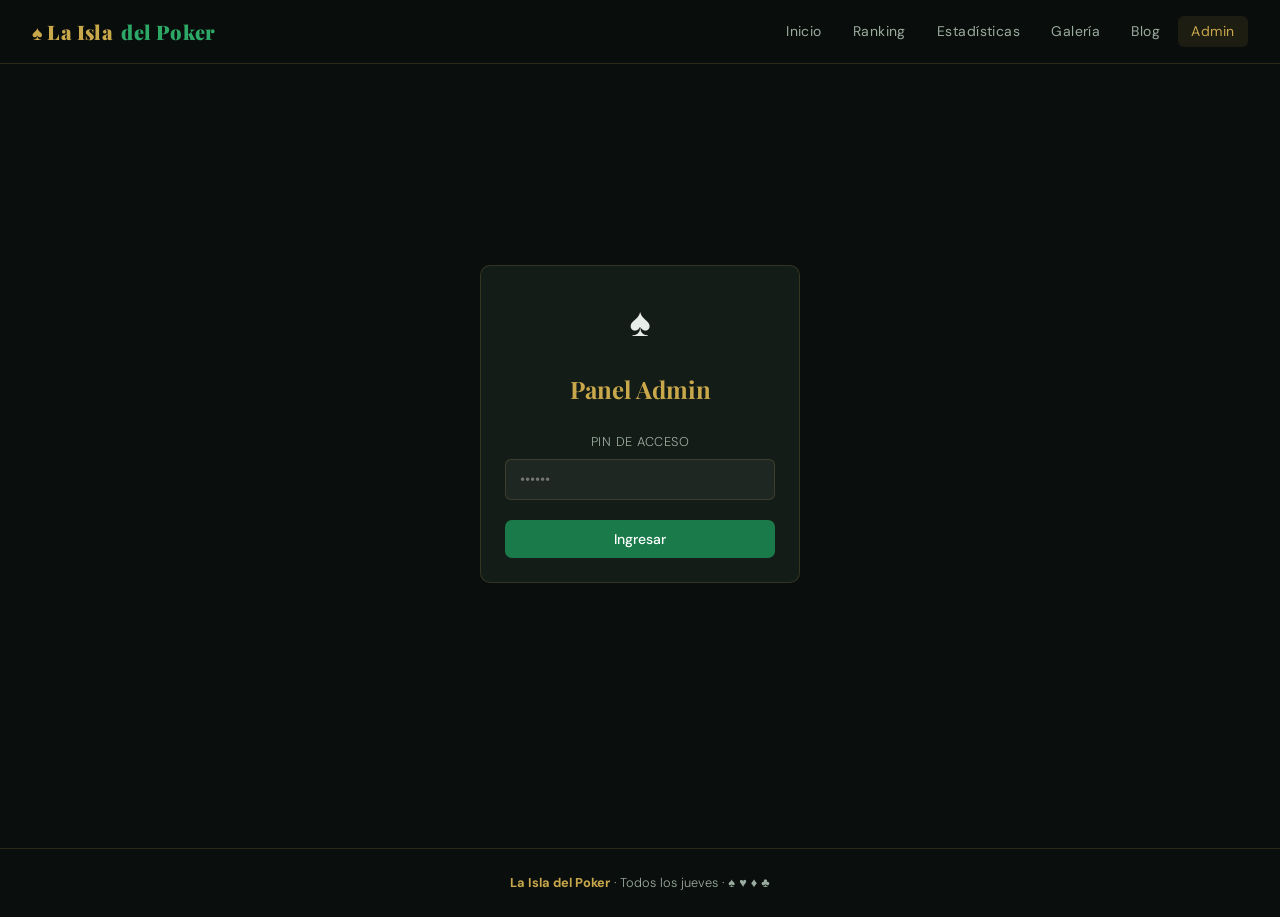
==== admin.html @ 13ff6ad4 "Update admin.html" ====
<!DOCTYPE html>
<html lang="es">
<head>
  <meta charset="UTF-8">
  <meta name="viewport" content="width=device-width, initial-scale=1">
  <title>Admin · La Isla del Poker</title>
  <link rel="stylesheet" href="style.css">
  <style>
    .admin-wrap {
      display: grid;
      grid-template-columns: 200px 1fr;
      gap: 1.5rem;
      align-items: start;
    }
    .admin-menu {
      background: var(--panel);
      border: 1px solid var(--borde);
      border-radius: var(--radio);
      overflow: hidden;
      position: sticky;
      top: 80px;
    }
    .admin-menu button {
      display: flex;
      align-items: center;
      gap: 0.6rem;
      width: 100%;
      text-align: left;
      background: none;
      border: none;
      border-bottom: 1px solid rgba(255,255,255,0.04);
      color: var(--texto2);
      padding: 0.8rem 1rem;
      cursor: pointer;
      font-family: inherit;
      font-size: 0.875rem;
      transition: all 0.15s;
    }
    .admin-menu button:last-child { border-bottom: none; }
    .admin-menu button .ico {
      width: 20px;
      text-align: center;
      font-style: normal;
      font-size: 1rem;
      flex-shrink: 0;
    }
    .admin-menu button:hover { background: rgba(255,255,255,0.04); color: var(--texto); }
    .admin-menu button.active {
      background: var(--verde-oscuro);
      color: var(--verde-claro);
      font-weight: 500;
      border-left: 3px solid var(--verde-claro);
    }
    .admin-panel { display: none; }
    .admin-panel.active { display: block; }
    .panel-title {
      font-family: 'Playfair Display', serif;
      font-size: 1.3rem;
      color: var(--oro);
      margin-bottom: 1.25rem;
    }
    .form-row { display: grid; grid-template-columns: 1fr 1fr; gap: 1rem; }
    .lista-item {
      display: flex;
      justify-content: space-between;
      align-items: center;
      padding: 0.75rem 1rem;
      border-bottom: 1px solid rgba(255,255,255,0.04);
      font-size: 0.88rem;
      gap: 0.5rem;
    }
    .lista-item:last-child { border-bottom: none; }
    .check-tabla { width: 100%; border-collapse: collapse; }
    .check-tabla th {
      text-align: left;
      padding: 0.5rem 0.75rem;
      color: var(--texto2);
      font-size: 0.78rem;
      text-transform: uppercase;
      letter-spacing: 0.05em;
      border-bottom: 1px solid var(--borde);
    }
    .check-tabla td { padding: 0.5rem 0.75rem; border-bottom: 1px solid rgba(255,255,255,0.03); }
    .check-tabla input[type=number] { width: 60px; text-align: center; padding: 0.3rem 0.4rem; }
    .check-tabla input[type=checkbox] { width: auto; cursor: pointer; }
    @media(max-width:640px) {
      .admin-wrap { grid-template-columns: 1fr; }
      .admin-menu { position: static; display: flex; flex-wrap: wrap; }
      .admin-menu button { width: auto; flex: 1; border-bottom: none; border-right: 1px solid rgba(255,255,255,0.04); justify-content: center; }
      .admin-menu button .ico { display: none; }
      .form-row { grid-template-columns: 1fr; }
    }
  </style>
</head>
<body>

<nav>
  <a class="nav-logo" href="index.html">♠ La Isla <span>del Poker</span></a>
  <ul class="nav-links">
    <li><a href="index.html">Inicio</a></li>
    <li><a href="ranking.html">Ranking</a></li>
    <li><a href="stats.html">Estadísticas</a></li>
    <li><a href="galeria.html">Galería</a></li>
    <li><a href="blog.html">Blog</a></li>
    <li><a href="admin.html">Admin</a></li>
  </ul>
</nav>

<!-- LOGIN -->
<div id="login-screen" style="display:flex;align-items:center;justify-content:center;min-height:80vh;">
  <div class="card" style="width:320px;text-align:center;">
    <div style="font-size:2.5rem;margin-bottom:1rem;">♠</div>
    <h2 style="font-family:'Playfair Display',serif;color:var(--oro);margin-bottom:1.5rem;">Panel Admin</h2>
    <div class="form-group">
      <label>PIN de acceso</label>
      <input type="password" id="login-pin" placeholder="••••••" autocomplete="off">
    </div>
    <button class="btn btn-primary" style="width:100%;justify-content:center;" onclick="doLogin()">Ingresar</button>
    <p id="login-err" style="color:#e06060;font-size:0.82rem;margin-top:0.75rem;display:none;">PIN incorrecto</p>
  </div>
</div>

<!-- PANEL -->
<div id="admin-screen" style="display:none;">
  <div class="page-header">
    <div class="container" style="display:flex;justify-content:space-between;align-items:flex-end;">
      <div>
        <h1>Panel de Administración</h1>
        <p>Fechas, resultados, cajas y más</p>
      </div>
      <button class="btn btn-ghost" onclick="doLogout()">Salir</button>
    </div>
  </div>

  <main class="container section">
    <div class="admin-wrap">

      <!-- MENÚ -->
      <nav class="admin-menu">
        <button class="active" onclick="showPanel('fechas', this)">
          <span class="ico">▦</span> Fechas
        </button>
        <button onclick="showPanel('resultados', this)">
          <span class="ico">★</span> Resultados
        </button>
        <button onclick="showPanel('cajas', this)">
          <span class="ico">◈</span> Cajas
        </button>
        <button onclick="showPanel('jugadores', this)">
          <span class="ico">◉</span> Jugadores
        </button>
        <button onclick="showPanel('blog', this)">
          <span class="ico">✎</span> Blog
        </button>
      </nav>

      <!-- CONTENIDO -->
      <div>

        <!-- FECHAS -->
        <div id="panel-fechas" class="admin-panel active">
          <div class="panel-title">Fechas jugadas</div>
          <div class="card" style="padding:0;overflow:hidden;">
            <div id="lista-fechas"><div class="loading"></div></div>
          </div>
        </div>

        <!-- RESULTADOS -->
        <div id="panel-resultados" class="admin-panel">
          <div class="panel-title">Cargar resultados</div>
          <div class="card" style="margin-bottom:1rem;">
            <div class="form-group">
              <label>Fecha</label>
              <select id="r-fecha"><option value="">— Seleccionar fecha —</option></select>
            </div>
            <div id="r-info" style="font-size:0.82rem;color:var(--texto2);margin-bottom:0.75rem;display:none;"></div>
            <div id="r-lista"></div>
            <button class="btn btn-primary" onclick="guardarResultados()" style="margin-top:1rem;">Guardar resultados</button>
          </div>
        </div>

        <!-- CAJAS -->
        <div id="panel-cajas" class="admin-panel">
          <div class="panel-title">Cajas por fecha</div>
          <div class="card">
            <div class="form-group">
              <label>Fecha</label>
              <select id="c-fecha"><option value="">— Seleccionar fecha —</option></select>
            </div>
            <div class="form-row" style="margin-bottom:1rem;">
              <div class="form-group">
                <label>Precio caja ($)</label>
                <input type="number" id="c-precio" value="10000" min="0">
              </div>
              <div class="form-group">
                <label>Precio add-on ($)</label>
                <input type="number" id="c-precio-addon" value="15000" min="0">
              </div>
            </div>
            <div id="c-lista"></div>
            <button class="btn btn-primary" onclick="guardarCajas()" style="margin-top:1rem;">Guardar cajas</button>
          </div>
        </div>

        <!-- JUGADORES -->
        <div id="panel-jugadores" class="admin-panel">
          <div class="panel-title">Jugadores</div>
          <div class="card" style="margin-bottom:1rem;">
            <h3 style="margin-bottom:1rem;font-size:1rem;color:var(--texto2);">Nuevo jugador</h3>
            <div class="form-row">
              <div class="form-group">
                <label>Nombre completo</label>
                <input type="text" id="j-nombre" placeholder="Roberto Bellatti">
              </div>
              <div class="form-group">
                <label>Apodo (opcional)</label>
                <input type="text" id="j-apodo" placeholder="Bellatti">
              </div>
            </div>
            <div class="form-row">
              <div class="form-group">
                <label>PIN personal (alfanumérico)</label>
                <input type="text" id="j-pin" placeholder="BELL26" maxlength="12" style="text-transform:uppercase;" autocomplete="off">
              </div>
              <div class="form-group">
                <label>Año de inicio</label>
                <input type="number" id="j-inicio" placeholder="2026" min="2020">
              </div>
            </div>
            <button class="btn btn-primary" onclick="guardarJugador()">Agregar jugador</button>
          </div>
          <div class="card" style="padding:0;overflow:hidden;">
            <div id="lista-jugadores"><div class="loading"></div></div>
          </div>
        </div>

        <!-- BLOG -->
        <div id="panel-blog" class="admin-panel">
          <div class="panel-title">Blog</div>
          <div class="card" style="margin-bottom:1rem;">
            <p style="font-size:0.85rem;color:var(--texto2);margin-bottom:1rem;">
              Cada jugador puede escribir su propia entrada. Las publicadas las ven todos.
            </p>
            <div class="form-row">
              <div class="form-group">
                <label>Autor</label>
                <select id="b-autor"><option value="">— Seleccionar jugador —</option></select>
              </div>
              <div class="form-group">
                <label>Fecha relacionada (opcional)</label>
                <select id="b-fecha"><option value="">— Ninguna —</option></select>
              </div>
            </div>
            <div class="form-group">
              <label>Título</label>
              <input type="text" id="b-titulo" placeholder="Gran noche en La Isla...">
            </div>
            <div class="form-group">
              <label>Contenido</label>
              <textarea id="b-contenido" rows="6" placeholder="Contá cómo estuvo la noche..."></textarea>
            </div>
            <div class="form-group">
              <label style="display:flex;align-items:center;gap:0.5rem;text-transform:none;cursor:pointer;">
                <input type="checkbox" id="b-publicado" style="width:auto;"> Publicar ahora (visible para todos)
              </label>
            </div>
            <button class="btn btn-primary" onclick="guardarBlog()">Guardar entrada</button>
          </div>
          <div class="card" style="padding:0;overflow:hidden;">
            <div id="lista-blog"><div class="loading"></div></div>
          </div>
        </div>

      </div>
    </div>
  </main>
</div>

<footer><strong>La Isla del Poker</strong> · Todos los jueves · ♠ ♥ ♦ ♣</footer>
<div id="toast"></div>

<script type="module">
import { query, insert, update, toast, isAdmin, loginAdmin, logoutAdmin, marcarNavActivo } from './db.js';

marcarNavActivo();

const SB_URL = 'https://wdqjtnwmlnvnkfczkceu.supabase.co';
const SB_KEY = 'eyJhbGciOiJIUzI1NiIsInR5cCI6IkpXVCJ9.eyJpc3MiOiJzdXBhYmFzZSIsInJlZiI6IndkcWp0bndtbG52bmtmY3prY2V1Iiwicm9sZSI6ImFub24iLCJpYXQiOjE3NzkyMTQzMjUsImV4cCI6MjA5NDc5MDMyNX0.-rxWJeZuHuvhQHUMxvhkxi65uDbCWfZamXpn6hdAACE';
const HDR = {
  'apikey': SB_KEY, 'Authorization': `Bearer ${SB_KEY}`,
  'Content-Type': 'application/json',
  'Prefer': 'resolution=merge-duplicates,return=minimal'
};

async function sb(table, data, method='POST') {
  const res = await fetch(`${SB_URL}/rest/v1/${table}`, { method, headers: HDR, body: JSON.stringify(data) });
  if (!res.ok) throw new Error(await res.text());
}

// ── Auth ──────────────────────────────────────────────────────
window.doLogin = function() {
  const pin = document.getElementById('login-pin').value.trim().toUpperCase();
  if (loginAdmin(pin)) {
    document.getElementById('login-screen').style.display = 'none';
    document.getElementById('admin-screen').style.display = 'block';
    initAdmin();
  } else {
    document.getElementById('login-err').style.display = 'block';
  }
};
window.doLogout = function() { logoutAdmin(); location.reload(); };
document.getElementById('login-pin').addEventListener('keydown', e => { if(e.key==='Enter') window.doLogin(); });
if (isAdmin()) {
  document.getElementById('login-screen').style.display = 'none';
  document.getElementById('admin-screen').style.display = 'block';
  initAdmin();
}

// ── Navegación ────────────────────────────────────────────────
window.showPanel = function(id, btn) {
  document.querySelectorAll('.admin-panel').forEach(p => p.classList.remove('active'));
  document.querySelectorAll('.admin-menu button').forEach(b => b.classList.remove('active'));
  document.getElementById(`panel-${id}`).classList.add('active');
  btn.classList.add('active');
};

// ── Estado compartido ─────────────────────────────────────────
let fechas = [], jugadores = [];
const hoy = new Date().toISOString().split('T')[0];

async function initAdmin() {
  await Promise.all([cargarFechas(), cargarJugadores()]);
  poblarSelectores();
  cargarBlog();
}

// ── FECHAS ────────────────────────────────────────────────────
async function cargarFechas() {
  const el = document.getElementById('lista-fechas');
  try {
    fechas = await query('torneos',
      `fecha=lte.${hoy}&nombre=not.like.*Mesa Final*&order=fecha.desc`
    );
    if (!fechas.length) { el.innerHTML = '<p class="empty" style="padding:1.5rem;">Sin fechas pasadas cargadas.</p>'; return; }

    el.innerHTML = fechas.map(f => {
      const fechaLabel = new Date(f.fecha+'T12:00:00').toLocaleDateString('es-AR',{day:'numeric',month:'short',year:'numeric'});
      const estadoBadge = f.estado==='finalizado'
        ? '<span class="badge badge-verde">Finalizado</span>'
        : f.estado==='en_curso'
        ? '<span class="badge badge-oro">En curso</span>'
        : '<span class="badge badge-rojo">Pendiente</span>';
      return `<div class="lista-item">
        <div>
          <div style="font-weight:500;font-size:0.9rem;">${f.nombre}${f.es_doble?' <span style="color:var(--oro);">⚡</span>':''}</div>
          <div style="font-size:0.8rem;color:var(--texto2);">${fechaLabel}</div>
        </div>
        <div style="display:flex;align-items:center;gap:0.75rem;">
          ${estadoBadge}
          <select style="width:auto;padding:0.25rem 0.5rem;font-size:0.8rem;" onchange="cambiarEstado('${f.id}',this.value)">
            <option value="proximo" ${f.estado==='proximo'?'selected':''}>Pendiente</option>
            <option value="en_curso" ${f.estado==='en_curso'?'selected':''}>En curso</option>
            <option value="finalizado" ${f.estado==='finalizado'?'selected':''}>Finalizado</option>
          </select>
        </div>
      </div>`;
    }).join('');
  } catch(e) { el.innerHTML = '<p class="empty">Error cargando.</p>'; }
}

window.cambiarEstado = async function(id, estado) {
  try {
    const res = await fetch(`${SB_URL}/rest/v1/torneos?id=eq.${id}`, {
      method: 'PATCH',
      headers: { ...HDR, 'Prefer': 'return=minimal' },
      body: JSON.stringify({ estado })
    });
    if (!res.ok) throw new Error(await res.text());
    toast('Estado actualizado ✓');
    await cargarFechas();
    poblarSelectores();
  } catch(e) { toast('Error: ' + e.message, 'err'); }
};

// ── JUGADORES ─────────────────────────────────────────────────
async function cargarJugadores() {
  const el = document.getElementById('lista-jugadores');
  try {
    jugadores = await query('jugadores', 'order=nombre.asc&activo=eq.true');
    if (!jugadores.length) { el.innerHTML = '<p class="empty" style="padding:1.5rem;">Sin jugadores.</p>'; return; }
    el.innerHTML = jugadores.map(j => `
      <div class="lista-item">
        <div>
          <span style="font-weight:500;">${j.nombre}</span>
          ${j.apodo ? `<span style="color:var(--texto2);font-size:0.85rem;"> · ${j.apodo}</span>` : ''}
        </div>
        <span style="font-size:0.8rem;color:var(--texto2);">desde ${j.anio_inicio || '—'}</span>
      </div>
    `).join('');
  } catch(e) { el.innerHTML = '<p class="empty">Error.</p>'; }
}

window.guardarJugador = async function() {
  const nombre = document.getElementById('j-nombre').value.trim();
  const pin    = document.getElementById('j-pin').value.trim().toUpperCase();
  if (!nombre || !pin) { toast('Nombre y PIN son obligatorios', 'err'); return; }
  if (pin.length < 4)  { toast('El PIN debe tener al menos 4 caracteres', 'err'); return; }
  try {
    await sb('jugadores', {
      nombre,
      apodo: document.getElementById('j-apodo').value.trim() || null,
      pin_hash: pin,
      anio_inicio: Number(document.getElementById('j-inicio').value) || null,
    });
    toast('Jugador agregado ✓');
    ['j-nombre','j-apodo','j-pin','j-inicio'].forEach(id => document.getElementById(id).value = '');
    await cargarJugadores();
    poblarSelectores();
  } catch(e) { toast('Error: ' + e.message, 'err'); }
};

// ── Poblar selectores ─────────────────────────────────────────
function poblarSelectores() {
  // Selectores de fechas (solo pasadas)
  ['r-fecha','c-fecha'].forEach(selId => {
    const sel = document.getElementById(selId);
    const val = sel.value;
    sel.innerHTML = '<option value="">— Seleccionar fecha —</option>';
    fechas.forEach(f => {
      const o = document.createElement('option');
      o.value = f.id;
      const fechaLabel = new Date(f.fecha+'T12:00:00').toLocaleDateString('es-AR',{day:'numeric',month:'short'});
      o.textContent = `${f.nombre}${f.es_doble?' ⚡':''} (${fechaLabel})`;
      sel.appendChild(o);
    });
    if (val) sel.value = val;
  });

  // Selector de fecha en blog
  const bFecha = document.getElementById('b-fecha');
  bFecha.innerHTML = '<option value="">— Ninguna —</option>';
  fechas.filter(f => f.estado === 'finalizado').forEach(f => {
    const o = document.createElement('option');
    o.value = f.id;
    o.textContent = f.nombre;
    bFecha.appendChild(o);
  });

  // Selector de autores en blog
  const bAutor = document.getElementById('b-autor');
  bAutor.innerHTML = '<option value="">— Seleccionar jugador —</option>';
  jugadores.forEach(j => {
    const o = document.createElement('option');
    o.value = j.id;
    o.textContent = j.apodo || j.nombre;
    bAutor.appendChild(o);
  });
}

// ── RESULTADOS ────────────────────────────────────────────────
document.getElementById('r-fecha').addEventListener('change', async function() {
  const fechaId = this.value;
  const cont = document.getElementById('r-lista');
  const info  = document.getElementById('r-info');
  if (!fechaId) { cont.innerHTML = ''; info.style.display='none'; return; }

  const f = fechas.find(x => x.id === fechaId);
  info.style.display = 'block';
  info.innerHTML = `<b>${f?.nombre}</b> · Pool: jugadores × 100${f?.es_doble?' × 2 (DOBLE)':''}`;

  const existentes = await query('resultados', `torneo_id=eq.${fechaId}&select=jugador_id,posicion`);
  const mapPos = {};
  existentes.forEach(r => mapPos[r.jugador_id] = r.posicion);

  cont.innerHTML = `<table class="check-tabla">
    <thead><tr>
      <th>Jugador</th>
      <th style="text-align:center;width:60px;">Jugó</th>
      <th style="text-align:center;width:80px;">Posición</th>
    </tr></thead>
    <tbody>
      ${jugadores.map(j => `<tr>
        <td>${j.apodo || j.nombre}</td>
        <td style="text-align:center;">
          <input type="checkbox" data-jid="${j.id}" class="r-jugo" ${mapPos[j.id]!==undefined?'checked':''}>
        </td>
        <td style="text-align:center;">
          <input type="number" data-jid="${j.id}" class="r-pos" min="0" max="100"
            placeholder="—" value="${mapPos[j.id]??''}">
        </td>
      </tr>`).join('')}
    </tbody>
  </table>
  <p style="font-size:0.78rem;color:var(--texto2);margin-top:0.5rem;">Posición 0 = presencia (jugó sin llegar al top 10)</p>`;
});

window.guardarResultados = async function() {
  const fechaId = document.getElementById('r-fecha').value;
  if (!fechaId) { toast('Seleccioná una fecha', 'err'); return; }
  const checks = document.querySelectorAll('.r-jugo:checked');
  if (!checks.length) { toast('Marcá al menos un jugador', 'err'); return; }
  let ok=0, err=0;
  for (const cb of checks) {
    const jid = cb.dataset.jid;
    const posEl = document.querySelector(`.r-pos[data-jid="${jid}"]`);
    const pos = posEl?.value !== '' ? parseInt(posEl.value) : 0;
    try {
      await sb('resultados', { torneo_id: fechaId, jugador_id: jid, posicion: pos, pool_total: 0, puntos_ganados: 0 });
      ok++;
    } catch { err++; }
  }
  toast(err ? `${ok} guardados, ${err} errores` : `${ok} resultados guardados ✓`, err?'err':'ok');
};

// ── CAJAS ─────────────────────────────────────────────────────
document.getElementById('c-fecha').addEventListener('change', async function() {
  const fechaId = this.value;
  const cont = document.getElementById('c-lista');
  if (!fechaId) { cont.innerHTML = ''; return; }

  const existentes = await query('cajas', `torneo_id=eq.${fechaId}&select=jugador_id,buyin,rebuys,addon`);
  const mapC = {};
  existentes.forEach(c => mapC[c.jugador_id] = c);

  cont.innerHTML = `<table class="check-tabla">
    <thead><tr>
      <th>Jugador</th>
      <th style="text-align:center;width:55px;">Jugó</th>
      <th style="text-align:center;width:70px;">Rebuys</th>
      <th style="text-align:center;width:65px;">Add-on</th>
    </tr></thead>
    <tbody>
      ${jugadores.map(j => {
        const c = mapC[j.id];
        return `<tr>
          <td>${j.apodo || j.nombre}</td>
          <td style="text-align:center;">
            <input type="checkbox" data-jid="${j.id}" class="c-jugo" ${c?'checked':''}>
          </td>
          <td style="text-align:center;">
            <input type="number" data-jid="${j.id}" class="c-rebuys" min="0" max="30"
              placeholder="0" value="${c?.rebuys??0}">
          </td>
          <td style="text-align:center;">
            <input type="checkbox" data-jid="${j.id}" class="c-addon" ${c?.addon?'checked':''}>
          </td>
        </tr>`;
      }).join('')}
    </tbody>
  </table>`;
});

window.guardarCajas = async function() {
  const fechaId = document.getElementById('c-fecha').value;
  if (!fechaId) { toast('Seleccioná una fecha', 'err'); return; }
  const checks = document.querySelectorAll('.c-jugo:checked');
  if (!checks.length) { toast('Marcá al menos un jugador', 'err'); return; }
  const precioCaja  = Number(document.getElementById('c-precio').value) || 10000;
  const precioAddon = Number(document.getElementById('c-precio-addon').value) || 15000;
  let ok=0, err=0;
  for (const cb of checks) {
    const jid    = cb.dataset.jid;
    const rebuys = parseInt(document.querySelector(`.c-rebuys[data-jid="${jid}"]`)?.value || 0);
    const addon  = document.querySelector(`.c-addon[data-jid="${jid}"]`)?.checked || false;
    try {
      await sb('cajas', {
        torneo_id: fechaId, jugador_id: jid,
        buyin: 1, rebuys, addon,
        monto_caja: precioCaja, monto_addon: precioAddon
      });
      ok++;
    } catch { err++; }
  }
  toast(err ? `${ok} guardadas, ${err} errores` : `${ok} cajas guardadas ✓`, err?'err':'ok');
};

// ── BLOG ──────────────────────────────────────────────────────
async function cargarBlog() {
  const el = document.getElementById('lista-blog');
  try {
    const data = await query('blog', 'order=publicado_en.desc&limit=20');
    if (!data.length) { el.innerHTML = '<p class="empty" style="padding:1.5rem;">Sin entradas.</p>'; return; }
    el.innerHTML = data.map(b => `
      <div class="lista-item">
        <div>
          <div style="font-weight:500;">${b.titulo}</div>
          <div style="font-size:0.8rem;color:var(--texto2);">
            ${b.autor || ''}
            ${b.publicado_en ? ' · ' + new Date(b.publicado_en).toLocaleDateString('es-AR') : ' · Borrador'}
          </div>
        </div>
        <div style="display:flex;align-items:center;gap:0.5rem;">
          <span class="badge ${b.publicado?'badge-verde':'badge-rojo'}">${b.publicado?'Publicado':'Borrador'}</span>
          ${!b.publicado ? `<button class="btn btn-ghost" style="padding:0.2rem 0.5rem;font-size:0.78rem;" onclick="publicarBlog('${b.id}')">Publicar</button>` : ''}
        </div>
      </div>
    `).join('');
  } catch(e) { el.innerHTML = '<p class="empty">Error.</p>'; }
}

window.publicarBlog = async function(id) {
  try {
    await fetch(`${SB_URL}/rest/v1/blog?id=eq.${id}`, {
      method: 'PATCH',
      headers: { ...HDR, 'Prefer': 'return=minimal' },
      body: JSON.stringify({ publicado: true, publicado_en: new Date().toISOString() })
    });
    toast('Entrada publicada ✓');
    cargarBlog();
  } catch(e) { toast('Error: ' + e.message, 'err'); }
};

window.guardarBlog = async function() {
  const titulo    = document.getElementById('b-titulo').value.trim();
  const contenido = document.getElementById('b-contenido').value.trim();
  const autorId   = document.getElementById('b-autor').value;
  if (!titulo || !contenido) { toast('Título y contenido son obligatorios', 'err'); return; }
  if (!autorId) { toast('Seleccioná un autor', 'err'); return; }
  const j = jugadores.find(x => x.id === autorId);
  const publicado = document.getElementById('b-publicado').checked;
  const slug = titulo.toLowerCase().normalize('NFD').replace(/[\u0300-\u036f]/g,'')
    .replace(/[^a-z0-9]+/g,'-').replace(/^-|-$/g,'') + '-' + Date.now();
  try {
    await sb('blog', {
      titulo, contenido, slug, publicado,
      autor: j?.apodo || j?.nombre || null,
      torneo_id: document.getElementById('b-fecha').value || null,
      publicado_en: publicado ? new Date().toISOString() : null
    });
    toast('Entrada guardada ✓');
    ['b-titulo','b-contenido'].forEach(id => document.getElementById(id).value='');
    document.getElementById('b-publicado').checked = false;
    document.getElementById('b-autor').value = '';
    cargarBlog();
  } catch(e) { toast('Error: ' + e.message, 'err'); }
};
</script>
</body>
</html>
---- style.css ----
@import url('https://fonts.googleapis.com/css2?family=Playfair+Display:wght@700;900&family=DM+Sans:wght@300;400;500&display=swap');

:root {
  --verde:     #1a7a4a;
  --verde-claro: #2da866;
  --verde-oscuro: #0f4d2e;
  --oro:       #c9a84c;
  --oro-claro: #e8c96a;
  --negro:     #0a0e0c;
  --negro2:    #111815;
  --panel:     #141c18;
  --borde:     rgba(201,168,76,0.18);
  --texto:     #e8ede9;
  --texto2:    #9aab9f;
  --radio:     10px;
  --sombra:    0 4px 32px rgba(0,0,0,0.45);
}

*, *::before, *::after { box-sizing: border-box; margin: 0; padding: 0; }

html { scroll-behavior: smooth; }

body {
  background: var(--negro);
  color: var(--texto);
  font-family: 'DM Sans', sans-serif;
  font-weight: 300;
  min-height: 100vh;
  line-height: 1.6;
}

/* ── NAV ── */
nav {
  position: sticky;
  top: 0;
  z-index: 100;
  background: rgba(10,14,12,0.92);
  backdrop-filter: blur(12px);
  border-bottom: 1px solid var(--borde);
  display: flex;
  align-items: center;
  justify-content: space-between;
  padding: 0 2rem;
  height: 64px;
}

.nav-logo {
  font-family: 'Playfair Display', serif;
  font-size: 1.25rem;
  font-weight: 900;
  color: var(--oro);
  text-decoration: none;
  letter-spacing: 0.02em;
  display: flex;
  align-items: center;
  gap: 0.5rem;
}

.nav-logo span { color: var(--verde-claro); }

.nav-links {
  display: flex;
  gap: 0.25rem;
  list-style: none;
}

.nav-links a {
  text-decoration: none;
  color: var(--texto2);
  font-size: 0.875rem;
  font-weight: 400;
  padding: 0.4rem 0.85rem;
  border-radius: 6px;
  transition: all 0.2s;
  letter-spacing: 0.03em;
}

.nav-links a:hover,
.nav-links a.active {
  color: var(--oro);
  background: rgba(201,168,76,0.1);
}

/* ── HERO ── */
.hero {
  position: relative;
  overflow: hidden;
  background: var(--negro2);
  padding: 5rem 2rem 4rem;
  text-align: center;
  border-bottom: 1px solid var(--borde);
}

.hero::before {
  content: '';
  position: absolute;
  inset: 0;
  background:
    radial-gradient(ellipse 60% 50% at 50% 0%, rgba(26,122,74,0.25) 0%, transparent 70%),
    radial-gradient(ellipse 40% 30% at 80% 80%, rgba(201,168,76,0.1) 0%, transparent 60%);
  pointer-events: none;
}

.hero-suit {
  font-size: 3rem;
  margin-bottom: 1rem;
  display: block;
  animation: float 4s ease-in-out infinite;
}

@keyframes float {
  0%, 100% { transform: translateY(0); }
  50%       { transform: translateY(-8px); }
}

.hero h1 {
  font-family: 'Playfair Display', serif;
  font-size: clamp(2.5rem, 6vw, 4.5rem);
  font-weight: 900;
  color: var(--oro);
  line-height: 1.05;
  letter-spacing: -0.02em;
  margin-bottom: 0.5rem;
}

.hero h1 em {
  font-style: normal;
  color: var(--verde-claro);
}

.hero p {
  color: var(--texto2);
  font-size: 1rem;
  max-width: 480px;
  margin: 0.75rem auto 0;
}

/* ── PAGE HEADER (páginas internas) ── */
.page-header {
  background: var(--negro2);
  border-bottom: 1px solid var(--borde);
  padding: 3rem 2rem 2.5rem;
  position: relative;
  overflow: hidden;
}

.page-header::before {
  content: '';
  position: absolute;
  inset: 0;
  background: radial-gradient(ellipse 50% 80% at 0% 50%, rgba(26,122,74,0.15) 0%, transparent 70%);
  pointer-events: none;
}

.page-header h1 {
  font-family: 'Playfair Display', serif;
  font-size: clamp(1.8rem, 4vw, 2.8rem);
  font-weight: 900;
  color: var(--oro);
}

.page-header p { color: var(--texto2); margin-top: 0.4rem; }

/* ── CONTENEDOR ── */
.container {
  max-width: 1100px;
  margin: 0 auto;
  padding: 0 1.5rem;
}

.section { padding: 3rem 0; }

/* ── CARDS ── */
.card {
  background: var(--panel);
  border: 1px solid var(--borde);
  border-radius: var(--radio);
  padding: 1.5rem;
  transition: border-color 0.2s, transform 0.2s;
}

.card:hover {
  border-color: rgba(201,168,76,0.35);
  transform: translateY(-2px);
}

/* ── TABLA RANKING ── */
.tabla-ranking {
  width: 100%;
  border-collapse: collapse;
  font-size: 0.9rem;
}

.tabla-ranking thead tr {
  border-bottom: 2px solid var(--borde);
}

.tabla-ranking th {
  text-align: left;
  padding: 0.75rem 1rem;
  color: var(--oro);
  font-weight: 500;
  font-size: 0.78rem;
  letter-spacing: 0.08em;
  text-transform: uppercase;
}

.tabla-ranking td {
  padding: 0.85rem 1rem;
  border-bottom: 1px solid rgba(255,255,255,0.04);
  color: var(--texto);
}

.tabla-ranking tbody tr:hover {
  background: rgba(255,255,255,0.03);
}

.pos-1 td:first-child { color: var(--oro); font-weight: 700; font-size: 1.1rem; }
.pos-2 td:first-child { color: #aaa; font-weight: 600; }
.pos-3 td:first-child { color: #cd7f32; font-weight: 600; }

.badge {
  display: inline-block;
  padding: 0.2rem 0.6rem;
  border-radius: 20px;
  font-size: 0.75rem;
  font-weight: 500;
}

.badge-verde { background: rgba(45,168,102,0.15); color: var(--verde-claro); }
.badge-oro   { background: rgba(201,168,76,0.15);  color: var(--oro); }
.badge-rojo  { background: rgba(220,60,60,0.15);   color: #e06060; }

/* ── TABS ── */
.tabs {
  display: flex;
  gap: 0.25rem;
  background: var(--panel);
  border: 1px solid var(--borde);
  border-radius: 8px;
  padding: 4px;
  width: fit-content;
  margin-bottom: 1.5rem;
}

.tab-btn {
  background: none;
  border: none;
  color: var(--texto2);
  padding: 0.5rem 1.25rem;
  border-radius: 6px;
  cursor: pointer;
  font-family: inherit;
  font-size: 0.875rem;
  font-weight: 400;
  transition: all 0.2s;
}

.tab-btn.active {
  background: var(--verde-oscuro);
  color: var(--verde-claro);
  font-weight: 500;
}

/* ── FORMS ── */
.form-group { margin-bottom: 1.25rem; }

label {
  display: block;
  font-size: 0.8rem;
  color: var(--texto2);
  margin-bottom: 0.4rem;
  letter-spacing: 0.04em;
  text-transform: uppercase;
}

input, select, textarea {
  width: 100%;
  background: rgba(255,255,255,0.05);
  border: 1px solid var(--borde);
  border-radius: 6px;
  color: var(--texto);
  font-family: inherit;
  font-size: 0.9rem;
  padding: 0.65rem 0.9rem;
  transition: border-color 0.2s;
  outline: none;
}

input:focus, select:focus, textarea:focus {
  border-color: var(--verde-claro);
}

select option { background: var(--panel); }

/* ── BOTONES ── */
.btn {
  display: inline-flex;
  align-items: center;
  gap: 0.4rem;
  padding: 0.65rem 1.4rem;
  border-radius: 7px;
  font-family: inherit;
  font-size: 0.875rem;
  font-weight: 500;
  cursor: pointer;
  border: none;
  transition: all 0.2s;
  text-decoration: none;
}

.btn-primary {
  background: var(--verde);
  color: #fff;
}
.btn-primary:hover { background: var(--verde-claro); }

.btn-oro {
  background: var(--oro);
  color: var(--negro);
}
.btn-oro:hover { background: var(--oro-claro); }

.btn-ghost {
  background: transparent;
  border: 1px solid var(--borde);
  color: var(--texto2);
}
.btn-ghost:hover { border-color: var(--oro); color: var(--oro); }

/* ── STAT BOX ── */
.stat-grid {
  display: grid;
  grid-template-columns: repeat(auto-fit, minmax(150px, 1fr));
  gap: 1rem;
  margin-bottom: 2rem;
}

.stat-box {
  background: var(--panel);
  border: 1px solid var(--borde);
  border-radius: var(--radio);
  padding: 1.25rem 1rem;
  text-align: center;
}

.stat-box .num {
  font-family: 'Playfair Display', serif;
  font-size: 2rem;
  font-weight: 700;
  color: var(--oro);
  line-height: 1;
}

.stat-box .lbl {
  font-size: 0.75rem;
  color: var(--texto2);
  margin-top: 0.3rem;
  text-transform: uppercase;
  letter-spacing: 0.06em;
}

/* ── LOADING / EMPTY ── */
.loading {
  text-align: center;
  padding: 3rem;
  color: var(--texto2);
  font-size: 0.9rem;
}

.loading::before {
  content: '♠';
  display: block;
  font-size: 2rem;
  margin-bottom: 0.75rem;
  animation: spin 1.5s linear infinite;
}

@keyframes spin { to { transform: rotate(360deg); } }

.empty {
  text-align: center;
  padding: 3rem;
  color: var(--texto2);
  font-size: 0.9rem;
}

/* ── TOAST ── */
#toast {
  position: fixed;
  bottom: 1.5rem;
  right: 1.5rem;
  background: var(--panel);
  border: 1px solid var(--borde);
  border-radius: 8px;
  padding: 0.85rem 1.25rem;
  font-size: 0.875rem;
  color: var(--texto);
  transform: translateY(100px);
  opacity: 0;
  transition: all 0.3s;
  z-index: 999;
  max-width: 320px;
}

#toast.show { transform: translateY(0); opacity: 1; }
#toast.ok   { border-color: var(--verde-claro); }
#toast.err  { border-color: #e06060; }

/* ── FOOTER ── */
footer {
  border-top: 1px solid var(--borde);
  padding: 1.5rem 2rem;
  text-align: center;
  color: var(--texto2);
  font-size: 0.8rem;
  margin-top: 4rem;
}

footer strong { color: var(--oro); }

/* ── RESPONSIVE ── */
@media (max-width: 640px) {
  nav { padding: 0 1rem; }
  .nav-links { gap: 0; }
  .nav-links a { padding: 0.4rem 0.5rem; font-size: 0.8rem; }
  .container { padding: 0 1rem; }
  .tabla-ranking th, .tabla-ranking td { padding: 0.65rem 0.5rem; }
}
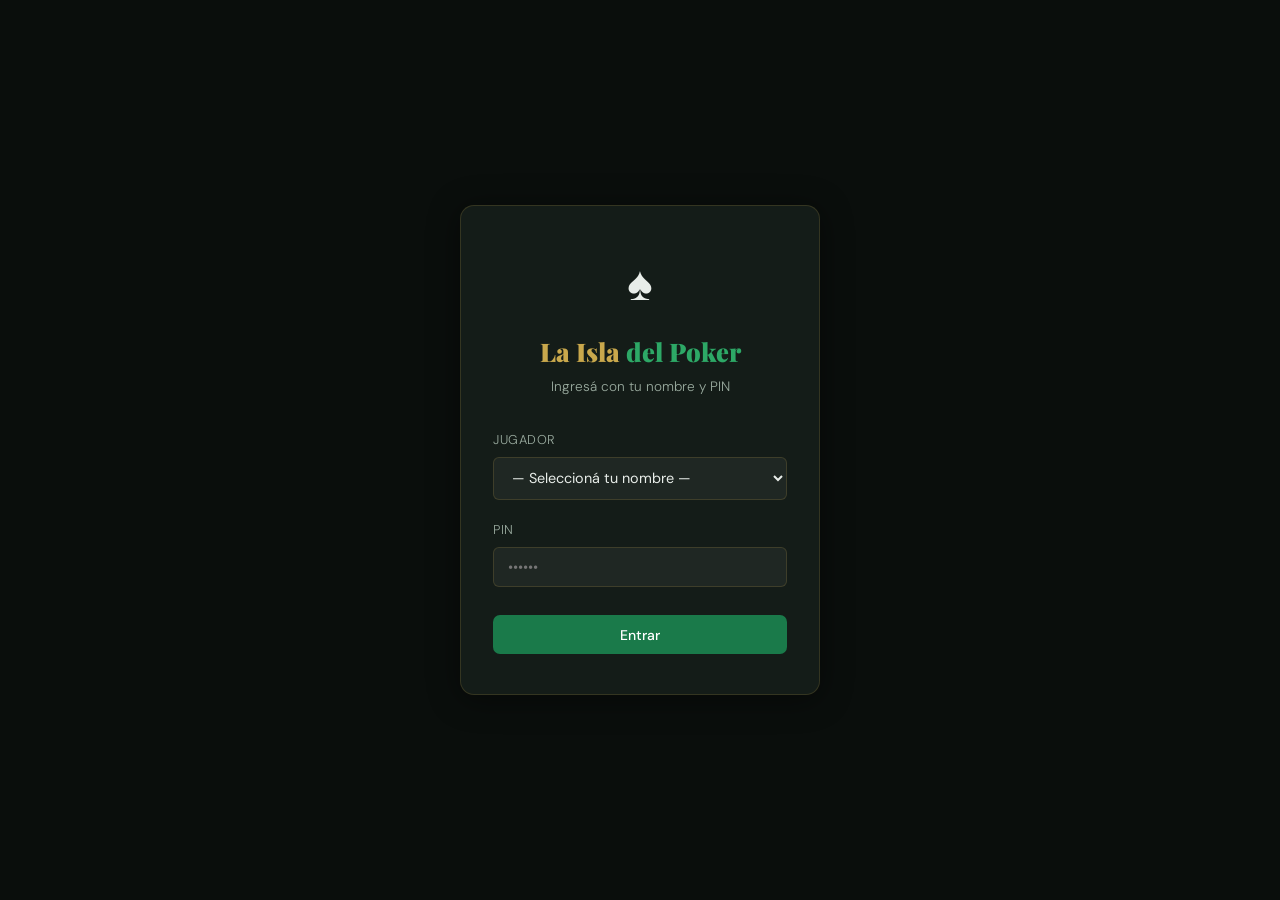
==== commit 52707cda: "Add files via upload" ====
--- a/admin.html
+++ b/admin.html
@@ -7,49 +7,40 @@
   <link rel="stylesheet" href="style.css">
   <style>
     .admin-wrap {
-      display: grid;
-      grid-template-columns: 200px 1fr;
+      display: flex;
+      flex-direction: column;
       gap: 1.5rem;
-      align-items: start;
     }
     .admin-menu {
       background: var(--panel);
       border: 1px solid var(--borde);
       border-radius: var(--radio);
-      overflow: hidden;
-      position: sticky;
-      top: 80px;
+      display: flex;
+      flex-wrap: wrap;
+      gap: 4px;
+      padding: 6px;
     }
     .admin-menu button {
       display: flex;
       align-items: center;
-      gap: 0.6rem;
-      width: 100%;
-      text-align: left;
+      gap: 0.4rem;
       background: none;
       border: none;
-      border-bottom: 1px solid rgba(255,255,255,0.04);
       color: var(--texto2);
-      padding: 0.8rem 1rem;
+      padding: 0.55rem 1.1rem;
+      border-radius: 6px;
       cursor: pointer;
       font-family: inherit;
       font-size: 0.875rem;
       transition: all 0.15s;
-    }
-    .admin-menu button:last-child { border-bottom: none; }
-    .admin-menu button .ico {
-      width: 20px;
-      text-align: center;
-      font-style: normal;
-      font-size: 1rem;
-      flex-shrink: 0;
-    }
-    .admin-menu button:hover { background: rgba(255,255,255,0.04); color: var(--texto); }
+      white-space: nowrap;
+    }
+    .admin-menu button .ico { font-style: normal; font-size: 0.9rem; }
+    .admin-menu button:hover { background: rgba(255,255,255,0.06); color: var(--texto); }
     .admin-menu button.active {
       background: var(--verde-oscuro);
       color: var(--verde-claro);
       font-weight: 500;
-      border-left: 3px solid var(--verde-claro);
     }
     .admin-panel { display: none; }
     .admin-panel.active { display: block; }
@@ -84,11 +75,8 @@
     .check-tabla input[type=number] { width: 60px; text-align: center; padding: 0.3rem 0.4rem; }
     .check-tabla input[type=checkbox] { width: auto; cursor: pointer; }
     @media(max-width:640px) {
-      .admin-wrap { grid-template-columns: 1fr; }
-      .admin-menu { position: static; display: flex; flex-wrap: wrap; }
-      .admin-menu button { width: auto; flex: 1; border-bottom: none; border-right: 1px solid rgba(255,255,255,0.04); justify-content: center; }
-      .admin-menu button .ico { display: none; }
       .form-row { grid-template-columns: 1fr; }
+      .admin-menu button { padding: 0.5rem 0.75rem; font-size: 0.8rem; }
     }
   </style>
 </head>
@@ -102,8 +90,12 @@
     <li><a href="stats.html">Estadísticas</a></li>
     <li><a href="galeria.html">Galería</a></li>
     <li><a href="blog.html">Blog</a></li>
-    <li><a href="admin.html">Admin</a></li>
+    <li id="nav-admin-li" style="display:none;"><a href="admin.html">Admin</a></li>
   </ul>
+  <div style="display:flex;align-items:center;gap:0.75rem;">
+    <span id="nav-usuario" style="font-size:0.8rem;color:var(--texto2);"></span>
+    <button onclick="salirSesion()" class="btn btn-ghost" style="font-size:0.75rem;padding:0.3rem 0.75rem;">Salir</button>
+  </div>
 </nav>
 
 <!-- LOGIN -->
@@ -141,10 +133,7 @@
           <span class="ico">▦</span> Fechas
         </button>
         <button onclick="showPanel('resultados', this)">
-          <span class="ico">★</span> Resultados
-        </button>
-        <button onclick="showPanel('cajas', this)">
-          <span class="ico">◈</span> Cajas
+          <span class="ico">★</span> Cargar fecha
         </button>
         <button onclick="showPanel('jugadores', this)">
           <span class="ico">◉</span> Jugadores
@@ -155,7 +144,7 @@
       </nav>
 
       <!-- CONTENIDO -->
-      <div>
+      <div style="width:100%;">
 
         <!-- FECHAS -->
         <div id="panel-fechas" class="admin-panel active">
@@ -165,40 +154,29 @@
           </div>
         </div>
 
-        <!-- RESULTADOS -->
+        <!-- CARGAR FECHA (resultados + cajas juntos) -->
         <div id="panel-resultados" class="admin-panel">
-          <div class="panel-title">Cargar resultados</div>
+          <div class="panel-title">Cargar fecha</div>
           <div class="card" style="margin-bottom:1rem;">
-            <div class="form-group">
-              <label>Fecha</label>
-              <select id="r-fecha"><option value="">— Seleccionar fecha —</option></select>
+            <div class="form-row">
+              <div class="form-group">
+                <label>Fecha</label>
+                <select id="r-fecha"><option value="">— Seleccionar fecha —</option></select>
+              </div>
+              <div class="form-row" style="margin:0;gap:0.75rem;">
+                <div class="form-group" style="margin:0;">
+                  <label>Precio caja ($)</label>
+                  <input type="number" id="c-precio" value="10000" min="0">
+                </div>
+                <div class="form-group" style="margin:0;">
+                  <label>Precio add-on ($)</label>
+                  <input type="number" id="c-precio-addon" value="15000" min="0">
+                </div>
+              </div>
             </div>
-            <div id="r-info" style="font-size:0.82rem;color:var(--texto2);margin-bottom:0.75rem;display:none;"></div>
+            <div id="r-info" style="font-size:0.82rem;color:var(--texto2);margin:0.75rem 0;display:none;"></div>
             <div id="r-lista"></div>
-            <button class="btn btn-primary" onclick="guardarResultados()" style="margin-top:1rem;">Guardar resultados</button>
-          </div>
-        </div>
-
-        <!-- CAJAS -->
-        <div id="panel-cajas" class="admin-panel">
-          <div class="panel-title">Cajas por fecha</div>
-          <div class="card">
-            <div class="form-group">
-              <label>Fecha</label>
-              <select id="c-fecha"><option value="">— Seleccionar fecha —</option></select>
-            </div>
-            <div class="form-row" style="margin-bottom:1rem;">
-              <div class="form-group">
-                <label>Precio caja ($)</label>
-                <input type="number" id="c-precio" value="10000" min="0">
-              </div>
-              <div class="form-group">
-                <label>Precio add-on ($)</label>
-                <input type="number" id="c-precio-addon" value="15000" min="0">
-              </div>
-            </div>
-            <div id="c-lista"></div>
-            <button class="btn btn-primary" onclick="guardarCajas()" style="margin-top:1rem;">Guardar cajas</button>
+            <button class="btn btn-primary" onclick="guardarFecha()" style="margin-top:1rem;">Guardar fecha completa</button>
           </div>
         </div>
 
@@ -280,9 +258,10 @@
 <div id="toast"></div>
 
 <script type="module">
-import { query, insert, update, toast, isAdmin, loginAdmin, logoutAdmin, marcarNavActivo } from './db.js';
-
-marcarNavActivo();
+import { requireLogin, getSesion, query, insert, update, toast, isAdmin, loginAdmin, logoutAdmin, marcarNavActivo } from './db.js';
+
+requireLogin();
+  marcarNavActivo();
 
 const SB_URL = 'https://wdqjtnwmlnvnkfczkceu.supabase.co';
 const SB_KEY = 'eyJhbGciOiJIUzI1NiIsInR5cCI6IkpXVCJ9.eyJpc3MiOiJzdXBhYmFzZSIsInJlZiI6IndkcWp0bndtbG52bmtmY3prY2V1Iiwicm9sZSI6ImFub24iLCJpYXQiOjE3NzkyMTQzMjUsImV4cCI6MjA5NDc5MDMyNX0.-rxWJeZuHuvhQHUMxvhkxi65uDbCWfZamXpn6hdAACE';
@@ -309,6 +288,10 @@
   }
 };
 window.doLogout = function() { logoutAdmin(); location.reload(); };
+// ── Estado compartido ─────────────────────────────────────────
+let fechas = [], jugadores = [];
+const hoy = new Date().toISOString().split('T')[0];
+
 document.getElementById('login-pin').addEventListener('keydown', e => { if(e.key==='Enter') window.doLogin(); });
 if (isAdmin()) {
   document.getElementById('login-screen').style.display = 'none';
@@ -324,10 +307,6 @@
   btn.classList.add('active');
 };
 
-// ── Estado compartido ─────────────────────────────────────────
-let fechas = [], jugadores = [];
-const hoy = new Date().toISOString().split('T')[0];
-
 async function initAdmin() {
   await Promise.all([cargarFechas(), cargarJugadores()]);
   poblarSelectores();
@@ -338,9 +317,8 @@
 async function cargarFechas() {
   const el = document.getElementById('lista-fechas');
   try {
-    fechas = await query('torneos',
-      `fecha=lte.${hoy}&nombre=not.like.*Mesa Final*&order=fecha.desc`
-    );
+    const todas = await query('torneos', `fecha=lte.${hoy}&order=fecha.desc`);
+    fechas = todas.filter(f => !f.nombre.includes('Mesa Final'));
     if (!fechas.length) { el.innerHTML = '<p class="empty" style="padding:1.5rem;">Sin fechas pasadas cargadas.</p>'; return; }
 
     el.innerHTML = fechas.map(f => {
@@ -386,7 +364,18 @@
 async function cargarJugadores() {
   const el = document.getElementById('lista-jugadores');
   try {
-    jugadores = await query('jugadores', 'order=nombre.asc&activo=eq.true');
+    const jAll = await query('jugadores', 'activo=eq.true&select=*');
+    const paAll = await query('puntos_acumulados', 'select=jugador_id,torneos_jugados');
+    // Sumar torneos por jugador
+    const totMap = {};
+    paAll.forEach(p => {
+      totMap[p.jugador_id] = (totMap[p.jugador_id] || 0) + p.torneos_jugados;
+    });
+    // Ordenar: más jugados primero, luego alfabético
+    jugadores = jAll.sort((a, b) => {
+      const diff = (totMap[b.id] || 0) - (totMap[a.id] || 0);
+      return diff !== 0 ? diff : a.nombre.localeCompare(b.nombre);
+    });
     if (!jugadores.length) { el.innerHTML = '<p class="empty" style="padding:1.5rem;">Sin jugadores.</p>'; return; }
     el.innerHTML = jugadores.map(j => `
       <div class="lista-item">
@@ -421,20 +410,18 @@
 
 // ── Poblar selectores ─────────────────────────────────────────
 function poblarSelectores() {
-  // Selectores de fechas (solo pasadas)
-  ['r-fecha','c-fecha'].forEach(selId => {
-    const sel = document.getElementById(selId);
-    const val = sel.value;
-    sel.innerHTML = '<option value="">— Seleccionar fecha —</option>';
-    fechas.forEach(f => {
-      const o = document.createElement('option');
-      o.value = f.id;
-      const fechaLabel = new Date(f.fecha+'T12:00:00').toLocaleDateString('es-AR',{day:'numeric',month:'short'});
-      o.textContent = `${f.nombre}${f.es_doble?' ⚡':''} (${fechaLabel})`;
-      sel.appendChild(o);
-    });
-    if (val) sel.value = val;
+  // Selector de fechas (solo pasadas)
+  const selR = document.getElementById('r-fecha');
+  const valR = selR.value;
+  selR.innerHTML = '<option value="">— Seleccionar fecha —</option>';
+  fechas.forEach(f => {
+    const o = document.createElement('option');
+    o.value = f.id;
+    const fechaLabel = new Date(f.fecha+'T12:00:00').toLocaleDateString('es-AR',{day:'numeric',month:'short'});
+    o.textContent = `${f.nombre}${f.es_doble?' ⚡':''} (${fechaLabel})`;
+    selR.appendChild(o);
   });
+  if (valR) selR.value = valR;
 
   // Selector de fecha en blog
   const bFecha = document.getElementById('b-fecha');
@@ -466,112 +453,114 @@
 
   const f = fechas.find(x => x.id === fechaId);
   info.style.display = 'block';
-  info.innerHTML = `<b>${f?.nombre}</b> · Pool: jugadores × 100${f?.es_doble?' × 2 (DOBLE)':''}`;
-
-  const existentes = await query('resultados', `torneo_id=eq.${fechaId}&select=jugador_id,posicion`);
-  const mapPos = {};
-  existentes.forEach(r => mapPos[r.jugador_id] = r.posicion);
-
-  cont.innerHTML = `<table class="check-tabla">
-    <thead><tr>
-      <th>Jugador</th>
-      <th style="text-align:center;width:60px;">Jugó</th>
-      <th style="text-align:center;width:80px;">Posición</th>
-    </tr></thead>
-    <tbody>
-      ${jugadores.map(j => `<tr>
-        <td>${j.apodo || j.nombre}</td>
-        <td style="text-align:center;">
-          <input type="checkbox" data-jid="${j.id}" class="r-jugo" ${mapPos[j.id]!==undefined?'checked':''}>
-        </td>
-        <td style="text-align:center;">
-          <input type="number" data-jid="${j.id}" class="r-pos" min="0" max="100"
-            placeholder="—" value="${mapPos[j.id]??''}">
-        </td>
-      </tr>`).join('')}
-    </tbody>
-  </table>
-  <p style="font-size:0.78rem;color:var(--texto2);margin-top:0.5rem;">Posición 0 = presencia (jugó sin llegar al top 10)</p>`;
+  info.innerHTML = `<b>${f?.nombre}</b> · Pool: ${f ? 'jugadores × 100' + (f.es_doble?' × 2 (DOBLE)':'') : ''}`;
+
+  // Cargar resultados y cajas existentes
+  const [existRes, existCaj] = await Promise.all([
+    query('resultados', `torneo_id=eq.${fechaId}&select=jugador_id,posicion&order=posicion.asc`),
+    query('cajas',      `torneo_id=eq.${fechaId}&select=jugador_id,buyin,rebuys,addon`)
+  ]);
+
+  const mapPos  = {};
+  existRes.forEach(r => mapPos[r.jugador_id] = r.posicion);
+  const mapCaj  = {};
+  existCaj.forEach(c => mapCaj[c.jugador_id] = c);
+
+  const hayDatos = existRes.length > 0;
+
+  // Ordenar jugadores:
+  // Si hay datos: primero los posicionados (1°,2°...), luego presencia (0), luego los que no jugaron
+  // Si no hay datos: orden por partidos jugados (ya viene así en jugadores[])
+  let ordenados;
+  if (hayDatos) {
+    const jugaron    = jugadores.filter(j => mapPos[j.id] !== undefined)
+                                .sort((a,b) => {
+                                  const pa = mapPos[a.id], pb = mapPos[b.id];
+                                  if (pa === 0 && pb === 0) return 0;
+                                  if (pa === 0) return 1;
+                                  if (pb === 0) return -1;
+                                  return pa - pb;
+                                });
+    const noJugaron  = jugadores.filter(j => mapPos[j.id] === undefined);
+    ordenados = [...jugaron, ...noJugaron];
+  } else {
+    ordenados = [...jugadores];
+  }
+
+  cont.innerHTML = `
+    <table class="check-tabla">
+      <thead><tr>
+        <th>Jugador</th>
+        <th style="text-align:center;width:50px;">Jugó</th>
+        <th style="text-align:center;width:75px;">Posición</th>
+        <th style="text-align:center;width:75px;">Cajas</th>
+        <th style="text-align:center;width:65px;">Add-on</th>
+      </tr></thead>
+      <tbody>
+        ${ordenados.map(j => {
+          const pos   = mapPos[j.id];
+          const caja  = mapCaj[j.id];
+          const jugo  = pos !== undefined || caja !== undefined;
+          const totalCajas = caja ? (caja.buyin + caja.rebuys) : 1;
+          // Add-on: checked by default para nuevos; usar dato existente si ya está cargado
+          const addonChecked = caja ? caja.addon : true;
+          return `<tr>
+            <td style="font-weight:${pos>0?'600':'400'}">${j.apodo || j.nombre}</td>
+            <td style="text-align:center;">
+              <input type="checkbox" data-jid="${j.id}" class="r-jugo" ${jugo?'checked':''}>
+            </td>
+            <td style="text-align:center;">
+              <input type="number" data-jid="${j.id}" class="r-pos" min="0" max="100"
+                placeholder="—" value="${pos??''}">
+            </td>
+            <td style="text-align:center;">
+              <input type="number" data-jid="${j.id}" class="c-cajas" min="1" max="30"
+                value="${totalCajas}">
+            </td>
+            <td style="text-align:center;">
+              <input type="checkbox" data-jid="${j.id}" class="c-addon" ${addonChecked?'checked':''}>
+            </td>
+          </tr>`;
+        }).join('')}
+      </tbody>
+    </table>
+    <p style="font-size:0.78rem;color:var(--texto2);margin-top:0.5rem;">
+      Posición 0 = presencia · Cajas = total incluyendo inicial · Add-on chequeado por defecto
+    </p>`;
 });
 
-window.guardarResultados = async function() {
-  const fechaId = document.getElementById('r-fecha').value;
+window.guardarFecha = async function() {
+  const fechaId  = document.getElementById('r-fecha').value;
   if (!fechaId) { toast('Seleccioná una fecha', 'err'); return; }
-  const checks = document.querySelectorAll('.r-jugo:checked');
-  if (!checks.length) { toast('Marcá al menos un jugador', 'err'); return; }
-  let ok=0, err=0;
-  for (const cb of checks) {
-    const jid = cb.dataset.jid;
-    const posEl = document.querySelector(`.r-pos[data-jid="${jid}"]`);
-    const pos = posEl?.value !== '' ? parseInt(posEl.value) : 0;
-    try {
-      await sb('resultados', { torneo_id: fechaId, jugador_id: jid, posicion: pos, pool_total: 0, puntos_ganados: 0 });
-      ok++;
-    } catch { err++; }
-  }
-  toast(err ? `${ok} guardados, ${err} errores` : `${ok} resultados guardados ✓`, err?'err':'ok');
-};
-
-// ── CAJAS ─────────────────────────────────────────────────────
-document.getElementById('c-fecha').addEventListener('change', async function() {
-  const fechaId = this.value;
-  const cont = document.getElementById('c-lista');
-  if (!fechaId) { cont.innerHTML = ''; return; }
-
-  const existentes = await query('cajas', `torneo_id=eq.${fechaId}&select=jugador_id,buyin,rebuys,addon`);
-  const mapC = {};
-  existentes.forEach(c => mapC[c.jugador_id] = c);
-
-  cont.innerHTML = `<table class="check-tabla">
-    <thead><tr>
-      <th>Jugador</th>
-      <th style="text-align:center;width:55px;">Jugó</th>
-      <th style="text-align:center;width:70px;">Rebuys</th>
-      <th style="text-align:center;width:65px;">Add-on</th>
-    </tr></thead>
-    <tbody>
-      ${jugadores.map(j => {
-        const c = mapC[j.id];
-        return `<tr>
-          <td>${j.apodo || j.nombre}</td>
-          <td style="text-align:center;">
-            <input type="checkbox" data-jid="${j.id}" class="c-jugo" ${c?'checked':''}>
-          </td>
-          <td style="text-align:center;">
-            <input type="number" data-jid="${j.id}" class="c-rebuys" min="0" max="30"
-              placeholder="0" value="${c?.rebuys??0}">
-          </td>
-          <td style="text-align:center;">
-            <input type="checkbox" data-jid="${j.id}" class="c-addon" ${c?.addon?'checked':''}>
-          </td>
-        </tr>`;
-      }).join('')}
-    </tbody>
-  </table>`;
-});
-
-window.guardarCajas = async function() {
-  const fechaId = document.getElementById('c-fecha').value;
-  if (!fechaId) { toast('Seleccioná una fecha', 'err'); return; }
-  const checks = document.querySelectorAll('.c-jugo:checked');
+  const checks   = document.querySelectorAll('.r-jugo:checked');
   if (!checks.length) { toast('Marcá al menos un jugador', 'err'); return; }
   const precioCaja  = Number(document.getElementById('c-precio').value) || 10000;
   const precioAddon = Number(document.getElementById('c-precio-addon').value) || 15000;
-  let ok=0, err=0;
+
+  let okR=0, errR=0, okC=0, errC=0;
   for (const cb of checks) {
-    const jid    = cb.dataset.jid;
-    const rebuys = parseInt(document.querySelector(`.c-rebuys[data-jid="${jid}"]`)?.value || 0);
-    const addon  = document.querySelector(`.c-addon[data-jid="${jid}"]`)?.checked || false;
+    const jid  = cb.dataset.jid;
+    const posEl = document.querySelector(`.r-pos[data-jid="${jid}"]`);
+    const pos   = posEl?.value !== '' ? parseInt(posEl.value) : 0;
+    const totalCajas = parseInt(document.querySelector(`.c-cajas[data-jid="${jid}"]`)?.value || 1);
+    const rebuys     = Math.max(0, totalCajas - 1);
+    const addon      = document.querySelector(`.c-addon[data-jid="${jid}"]`)?.checked || false;
+
+    // Guardar resultado
     try {
-      await sb('cajas', {
-        torneo_id: fechaId, jugador_id: jid,
-        buyin: 1, rebuys, addon,
-        monto_caja: precioCaja, monto_addon: precioAddon
-      });
-      ok++;
-    } catch { err++; }
+      await sb('resultados', { torneo_id: fechaId, jugador_id: jid, posicion: pos, pool_total: 0, puntos_ganados: 0 });
+      okR++;
+    } catch { errR++; }
+
+    // Guardar caja
+    try {
+      await sb('cajas', { torneo_id: fechaId, jugador_id: jid, buyin: 1, rebuys, addon, monto_caja: precioCaja, monto_addon: precioAddon });
+      okC++;
+    } catch { errC++; }
   }
-  toast(err ? `${ok} guardadas, ${err} errores` : `${ok} cajas guardadas ✓`, err?'err':'ok');
+
+  const errTotal = errR + errC;
+  toast(errTotal ? `${okR} resultados y ${okC} cajas guardados (${errTotal} errores)` : `${okR} resultados y ${okC} cajas guardados ✓`, errTotal?'err':'ok');
 };
 
 // ── BLOG ──────────────────────────────────────────────────────
